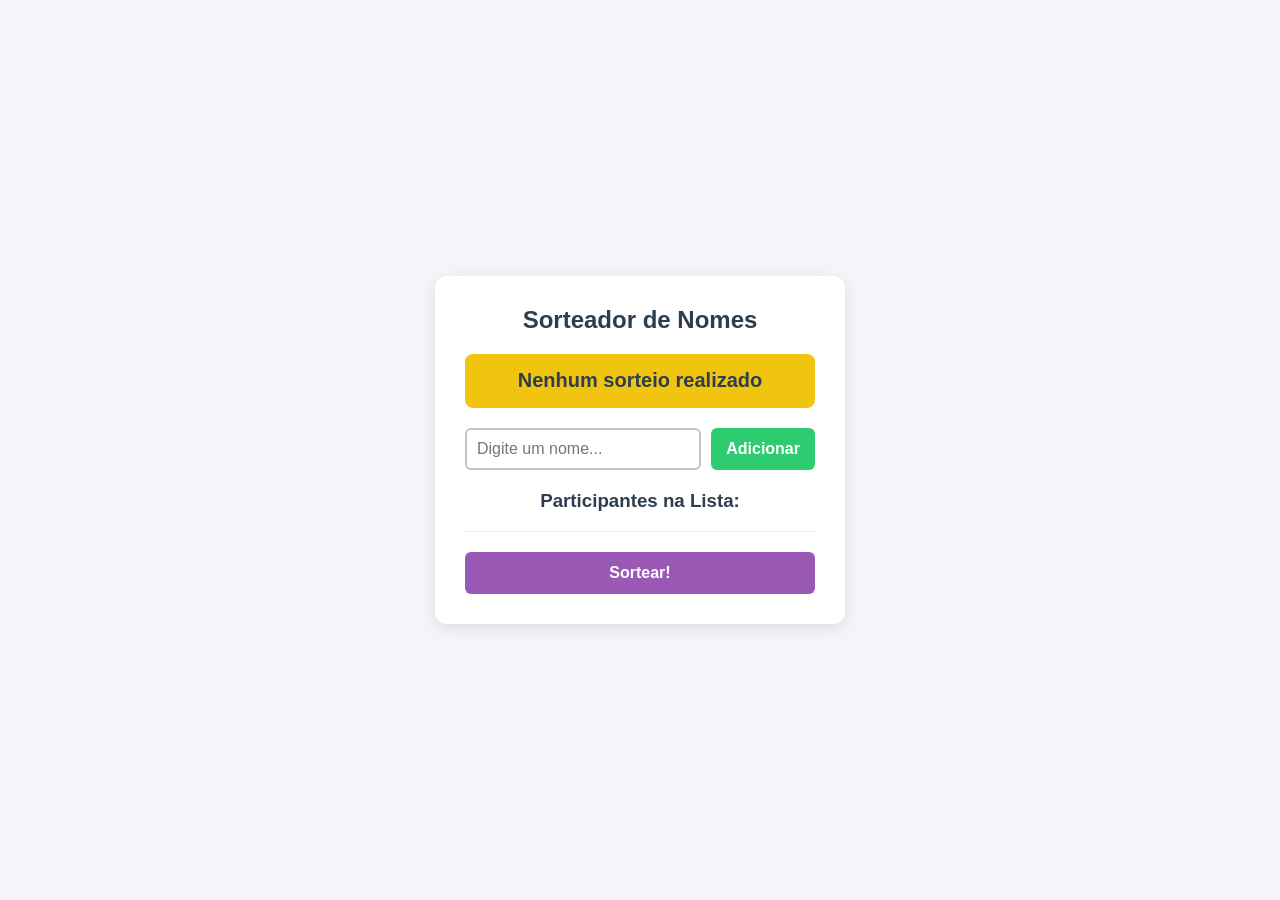
==== index.html @ ff65faef "tentamos" ====
<!DOCTYPE html>
<html lang="pt-BR">
<head>
    <meta charset="UTF-8">
    <meta name="viewport" content="width=device-width, initial-scale=1.0">
    <title>Gabarito: Sistema de Sorteio</title>
    <link rel="stylesheet" href="/css/style.css">
</head>
<body>

    <div class="sorteio-container">
        <h2>Sorteador de Nomes</h2>
        
        <div class="vencedor-box" id="txtSorteado">Nenhum sorteio realizado</div>

        <div class="form-group">
            <input type="text" id="inputNome" placeholder="Digite um nome...">
            <button class="btn-add" onclick="adicionarNome()">Adicionar</button>
        </div>

        <h3>Participantes na Lista:</h3>
        <ul id="listaDeParticipantes">
            </ul>

        <button class="btn-sortear" onclick="sortearNome()">Sortear!</button>
    </div>

<script src="/js/script.js"></script>
</body>
</html>
---- css/style.css ----
body {
    font-family: Arial, sans-serif;
    background-color: #f4f4f9;
    display: flex;
    justify-content: center;
    align-items: center;
    min-height: 100vh;
    margin: 0;
}
.sorteio-container {
    background-color: #ffffff;
    padding: 30px;
    border-radius: 12px;
    box-shadow: 0 4px 15px rgba(0,0,0,0.1);
    width: 350px;
}
h2, h3 { text-align: center; color: #2c3e50; margin-top: 0;}
.vencedor-box {
    background-color: #f1c40f;
    color: #2c3e50;
    padding: 15px;
    border-radius: 8px;
    font-size: 20px;
    font-weight: bold;
    text-align: center;
    margin-bottom: 20px;
    min-height: 24px;
}
.form-group {
    display: flex;
    gap: 10px;
    margin-bottom: 20px;
}
input {
    flex: 1;
    padding: 10px;
    border: 2px solid #bdc3c7;
    border-radius: 6px;
    font-size: 16px;
}
button {
    padding: 10px 15px;
    border: none;
    border-radius: 6px;
    font-size: 16px;
    cursor: pointer;
    color: white;
    font-weight: bold;
}
.btn-add { background-color: #2ecc71; }
.btn-sortear { background-color: #9b59b6; width: 100%; padding: 12px; }
ul {
    list-style-type: none;
    padding: 0;
    max-height: 150px;
    overflow-y: auto;
    border-top: 1px solid #eee;
    margin-bottom: 20px;
}
li {
    padding: 8px;
    border-bottom: 1px solid #eee;
    color: #34495e;
}
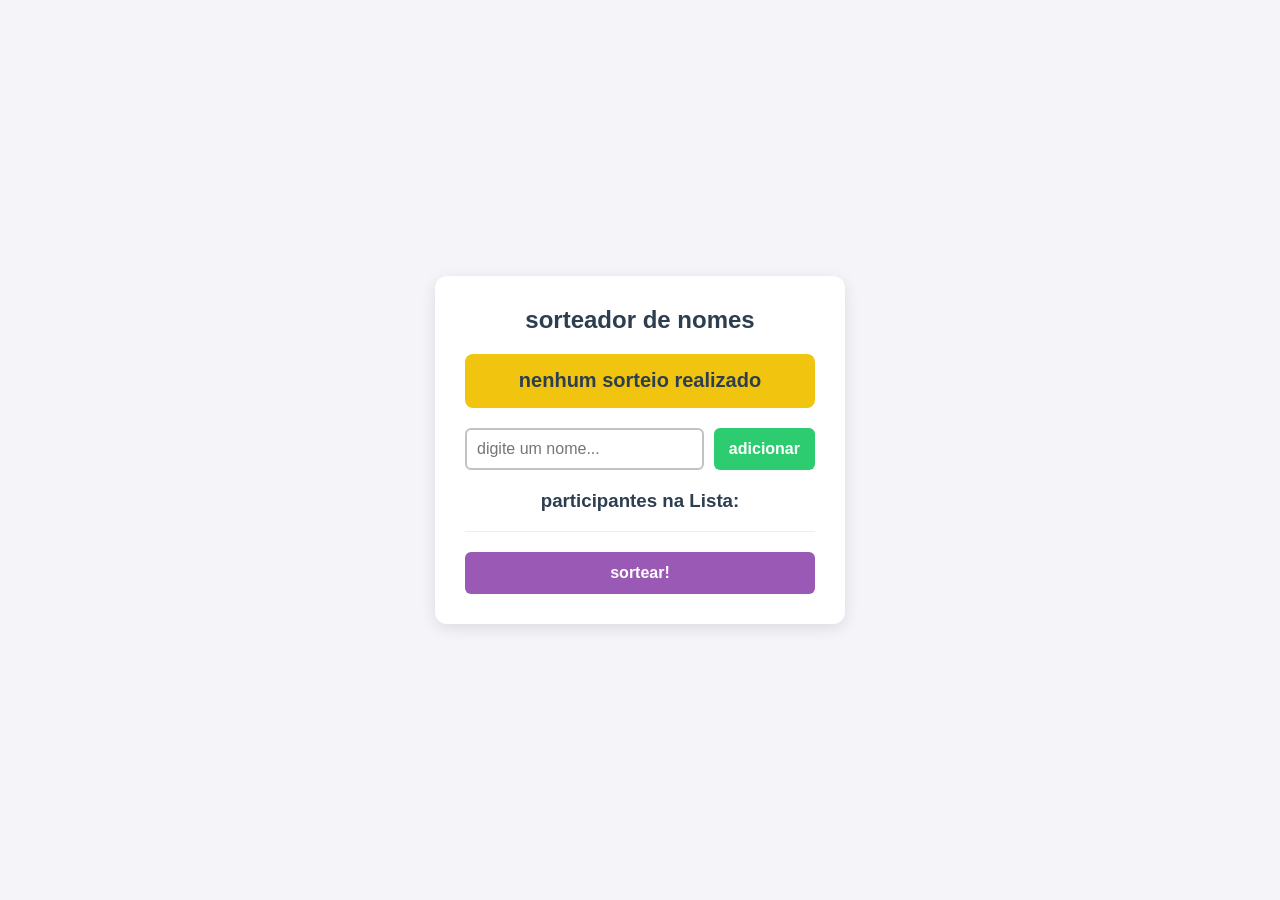
==== commit c532c8aa: "update" ====
--- a/index.html
+++ b/index.html
@@ -3,28 +3,29 @@
 <head>
     <meta charset="UTF-8">
     <meta name="viewport" content="width=device-width, initial-scale=1.0">
-    <title>Gabarito: Sistema de Sorteio</title>
+    <title>gabarito: sistema de sorteio</title>
     <link rel="stylesheet" href="/css/style.css">
 </head>
 <body>
 
     <div class="sorteio-container">
-        <h2>Sorteador de Nomes</h2>
+        <h2>sorteador de nomes</h2>
         
-        <div class="vencedor-box" id="txtSorteado">Nenhum sorteio realizado</div>
+        <div class="vencedor-box" id="txtSorteado">nenhum sorteio realizado</div>
 
         <div class="form-group">
-            <input type="text" id="inputNome" placeholder="Digite um nome...">
-            <button class="btn-add" onclick="adicionarNome()">Adicionar</button>
+            <input type="text" id="inputNome" placeholder="digite um nome...">
+            <button class="btn-add" onclick="adicionarNome()">adicionar</button>
         </div>
 
-        <h3>Participantes na Lista:</h3>
+        <h3>participantes na Lista:</h3>
         <ul id="listaDeParticipantes">
-            </ul>
+            
+        </ul>
 
-        <button class="btn-sortear" onclick="sortearNome()">Sortear!</button>
+        <button class="btn-sortear" onclick="sortearNome()">sortear!</button>
     </div>
 
 <script src="/js/script.js"></script>
-</body>
-</html>+</html>
+</body>
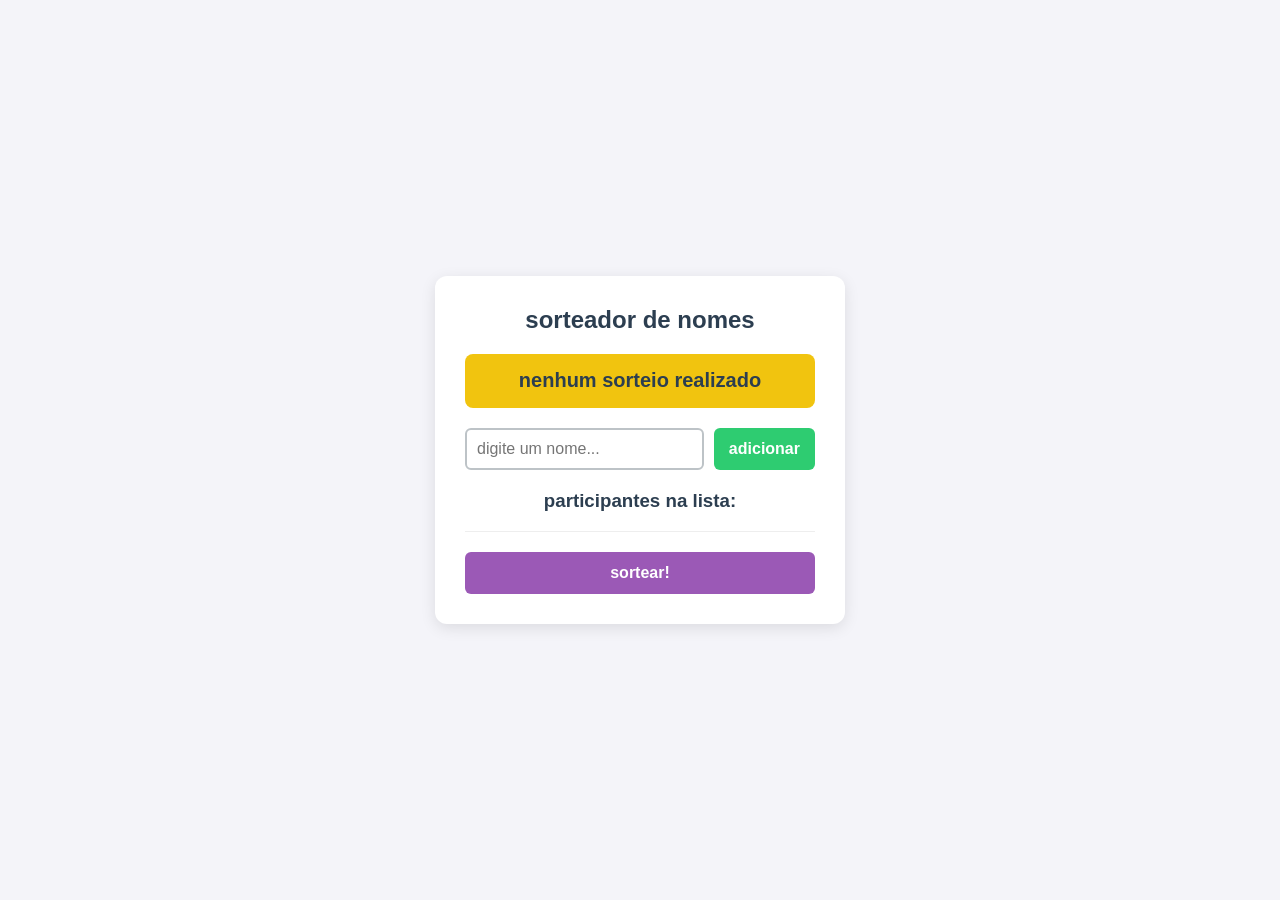
==== commit 9f0ea346: "update" ====
--- a/index.html
+++ b/index.html
@@ -18,7 +18,7 @@
             <button class="btn-add" onclick="adicionarNome()">adicionar</button>
         </div>
 
-        <h3>participantes na Lista:</h3>
+        <h3>participantes na lista:</h3>
         <ul id="listaDeParticipantes">
             
         </ul>
